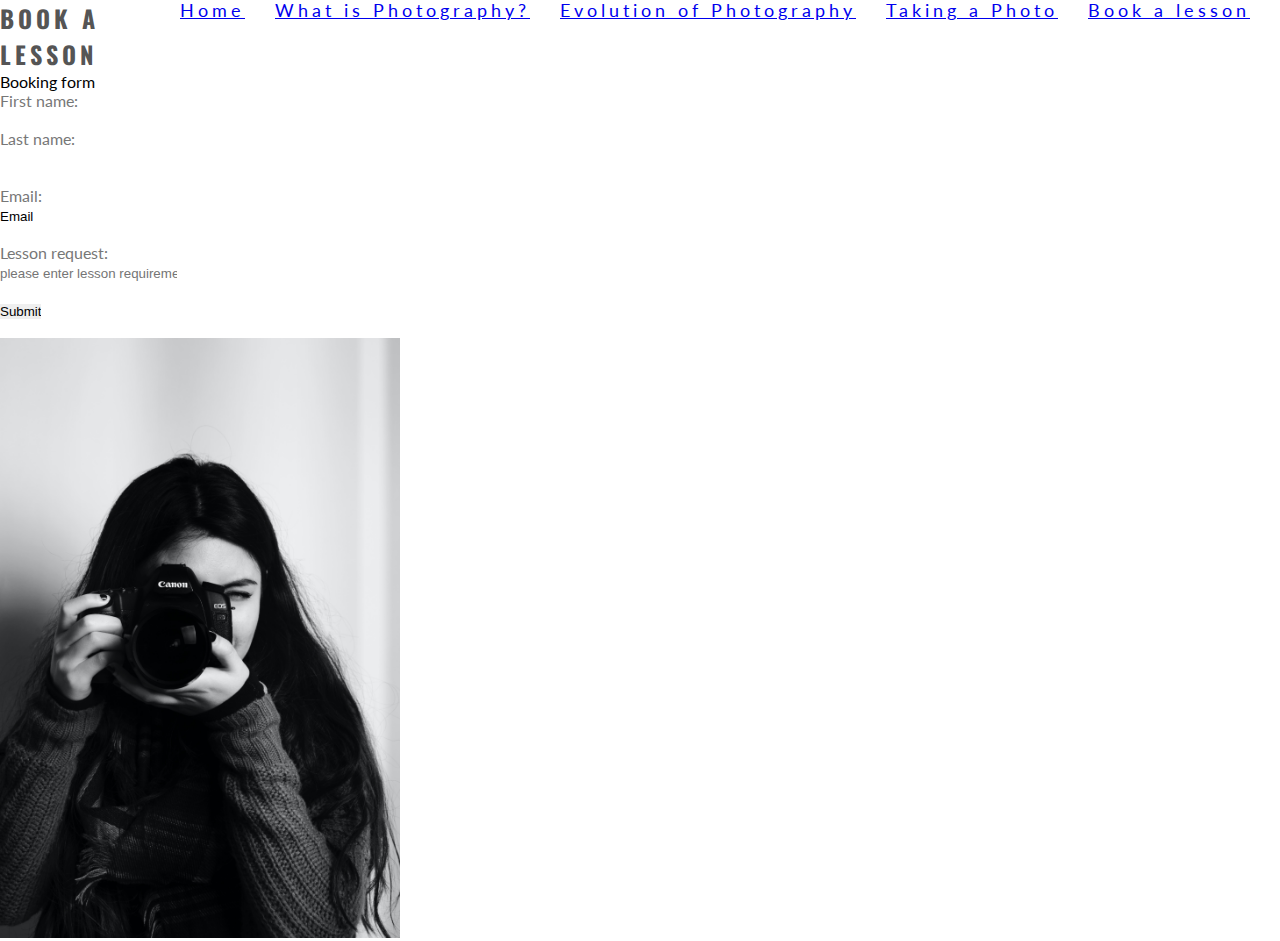
==== book-a-lesson.html @ 1f04003e "Updated more styling." ====
<!DOCTYPE html>
<html lang="en-US">

  <head>
     <link rel="stylesheet" href="assets/css/style.css">
    <title>Book a Lesson</title>
  </head>

  <body>
     <nav>
      <ul id="menu">
      <li><a href="index.html">Home</a></li>
      <li><a href="what-is-photography.html">What is Photography?</a></i>
      <li><a href="evolution-of-photography.html">Evolution of Photography</a></li>
      <li><a href="taking-a-photo.html">Taking a Photo</a></li>
      <li><a href="book-a-lesson.html">Book a lesson</a></li>
     </ul>
    </nav>

  <h2>Book a lesson</h2>
  <section>
    <p>Booking form </p>
  
   <form action="/">
      <label for="fname">First name:</label><br>
      <input type="text" id="fname" name="fname" required><br>
      <label for="lname">Last name:</label><br>
      <input type="text" id="lname" name="lname" required><br><br>
      <label for="email">Email:</label><br>
      <input type="text" id="email" name="email" value="Email" pattern="[^ @]*@[^ @]*" required><br><br>
      <label for="lessonrequest">Lesson request:</label><br>
      <input type="text" id="lessonrequest" name="lessonrequest" placeholder="please enter lesson requirements" required><br><br>
      <input type="submit" value="Submit">
    </form>
  </section>
    <hr>
    <br>

      <img title="Photography lesson" src="assets/images/photographylesson.jpg" width="400">
    
  </body>
</html>
---- assets/css/style.css ----
@import url('https://fonts.googleapis.com/css?family=Oswald|Lato:300');

*{
    margin:0;
    padding:0;
    border:0;
}

body{
    font-family: Lato;
    color: #777777;
}

h2{
    font-family: Oswald;
    text-transform: uppercase;
    letter-spacing: 4px;
    color: #555555;
}

#logo{
    float: left;
    font-size: 280%;
}

p {
  color: black;
}

header {
  background-color: white;      
  font-weight: bold;
  font-color: black
}

#menu{
  float:right;
  font-size: 110%;
  list-style-type: none;
  letter-spacing: 4px;
}

#menu li{
  float:left;
  margin-right: 30px;
}

#hero-image{
  height:600px;
  width: 100%;
  background: url/*NEED TO GET A URL IMAGE*/ no-repeat center center
}

footer{
  height: 150px;
}

.social-networks{
  text-align: center;
}

.social-networks li {
  display: inline;
}

.social-networks i{
    font-size: 160%;
    margin: 1%;
    padding: 5%;
    color: #777777;
}
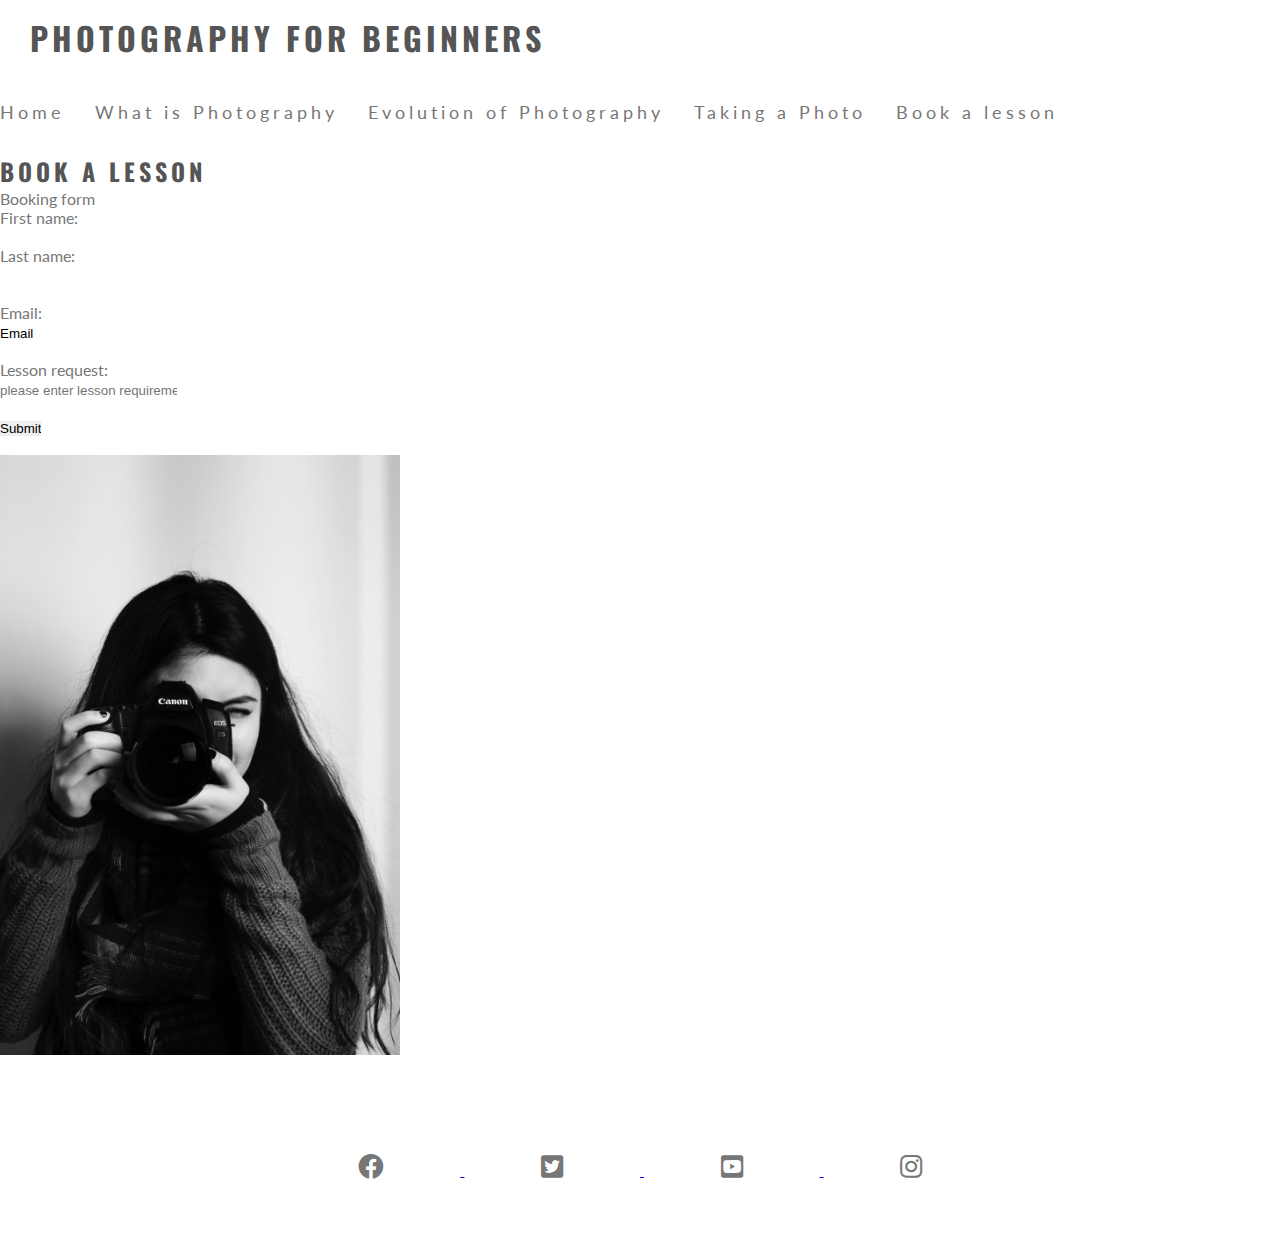
==== commit f4544762: "Added divs and named them, styled more pages. Happier now with logo, better margin around my logo, e" ====
--- a/book-a-lesson.html
+++ b/book-a-lesson.html
@@ -3,24 +3,32 @@
 
   <head>
      <link rel="stylesheet" href="assets/css/style.css">
+      <link rel="stylesheet" href="https://cdnjs.cloudflare.com/ajax/libs/font-awesome/5.15.4/css/all.min.css">
     <title>Book a Lesson</title>
   </head>
-
-  <body>
-     <nav>
+  
+<body>
+  <header>
+     <a href="index.html">
+        <h2 ID="logo">Photography for Beginners</h2>
+      </a>
+    </header>
+    <nav>
       <ul id="menu">
       <li><a href="index.html">Home</a></li>
-      <li><a href="what-is-photography.html">What is Photography?</a></i>
+      <li><a href="what-is-photography.html">What is Photography</a></i>
       <li><a href="evolution-of-photography.html">Evolution of Photography</a></li>
       <li><a href="taking-a-photo.html">Taking a Photo</a></li>
       <li><a href="book-a-lesson.html">Book a lesson</a></li>
      </ul>
     </nav>
 
+  <section id="booking-form">
+  <div id="book-form">
   <h2>Book a lesson</h2>
-  <section>
+  </div>
     <p>Booking form </p>
-  
+  <div id="form">
    <form action="/">
       <label for="fname">First name:</label><br>
       <input type="text" id="fname" name="fname" required><br>
@@ -32,11 +40,22 @@
       <input type="text" id="lessonrequest" name="lessonrequest" placeholder="please enter lesson requirements" required><br><br>
       <input type="submit" value="Submit">
     </form>
+  </div>
   </section>
-    <hr>
+  
     <br>
-
+      <div id="lesson-photo">
       <img title="Photography lesson" src="assets/images/photographylesson.jpg" width="400">
+      </div>
+      <br>
+        <footer>
+        <ul class="social-networks">
+            <li><a href="https://www.facebook.com" target="_blank"><i class="fab fa-facebook"> </i></li>
+            <li><a href="https://www.twitter.com" target="_blank"><i class="fab fa-twitter-square"> </i></li>
+            <li><a href="https://www.youtube.com" target="_blank"><i class="fab fa-youtube-square"> </i></li>
+            <li><a href="https://www.instagram.com" target="_blank"><i class="fab fa-instagram"> </i></li>
+        </ul>
+    </footer>
     
   </body>
 </html>
--- a/assets/css/style.css
+++ b/assets/css/style.css
@@ -11,8 +11,8 @@
     color: #777777;
 }
 
-h2{
-    font-family: Oswald;
+h1, h2{
+    font-family: Oswald, sans-serif;
     text-transform: uppercase;
     letter-spacing: 4px;
     color: #555555;
@@ -20,19 +20,12 @@
 
 #logo{
     float: left;
-    font-size: 280%;
-}
-
-p {
-  color: black;
-}
-
-header {
-  background-color: white;      
-  font-weight: bold;
-  font-color: black
-}
-
+    font-size: 200%;
+    margin-left: 30px;
+    margin-right: 30px;
+  
+}
+/*navigation menu*/
 #menu{
   float:right;
   font-size: 110%;
@@ -40,17 +33,160 @@
   letter-spacing: 4px;
 }
 
+#logo, #menu{
+    line-height: 75px;
+}
+
 #menu li{
   float:left;
+  list-style-type: none;
   margin-right: 30px;
 }
 
+#menu a {
+    text-decoration: none;
+    color: inherit;
+}
+
+#menu a:hover{
+    border-bottom: 1px solid #3a3a3a;
+}
+
+.active{
+    border-bottom: 1px solid #3a3a3a;
+}
+
+nav {
+    display: inline-block;
+}
+
+
+/*index page*/
+
+#welcome-photographers {
+    display: flex;
+}
+
+#image-camera {
+  order: 1;
+}
+
+#welcome-to {
+  order: 2;
+}
+
+/*hero image*/
 #hero-image{
   height:600px;
   width: 100%;
   background: url/*NEED TO GET A URL IMAGE*/ no-repeat center center
 }
 
+/*evolution page*/
+#evolution-photo {
+    float: left;
+  }
+/*photo div*/
+#antique {
+    padding-top: 30px;
+    width: 33%;
+    float: left;
+}
+#antique-camera {
+    padding-top: 30px;
+    width:33%;
+    float: center;
+}
+/*photo div*/
+#slr {
+    padding-top: 30px;
+    width:33%;
+    float: left;
+}
+
+#slr-camera {
+    padding-top: 30px;
+    width: 33%;
+    float: center;
+}
+
+/*photo div*/
+#dslr {
+    padding-top: 30px;
+    width:33%;
+    float: left;
+}
+
+#dslr-camera {
+    padding-top: 30px;
+    width: 33%;
+    float: center;
+}
+
+/*photo div*/
+#mirrorless-camera {
+    padding-top: 30px;
+    width:33%;
+    float: left;
+}
+
+#mirrorless {
+    padding-top: 30px;
+    width: 33%;
+    float: center;
+}
+
+/*taking a photo page*/
+#taking-photo {
+    padding-top: 30px;
+    width: 33%;
+    float: center;
+}
+
+#step {
+    padding-top: 30px;
+    width: 33%;
+    float: center;
+}
+/*photo*/
+#woman-photo {
+    padding-top: 30px;
+    width: 33%;
+    float: center;
+}
+
+#exposure-triangle {
+    padding-top: 30px;
+    width: 33%;
+    float: center;
+}
+
+#e-triangle {
+    padding-top: 30px;
+    width: 33%;
+    float: center;
+}
+
+#practice {
+    padding-top: 30px;
+    width: 33%;
+    float: center;
+}
+
+
+/*book a lesson page*/
+#book-form {
+  
+}
+#form {
+  
+}
+
+#lesson-photo {
+  
+}
+
+/*footer section*/
 footer{
   height: 150px;
 }
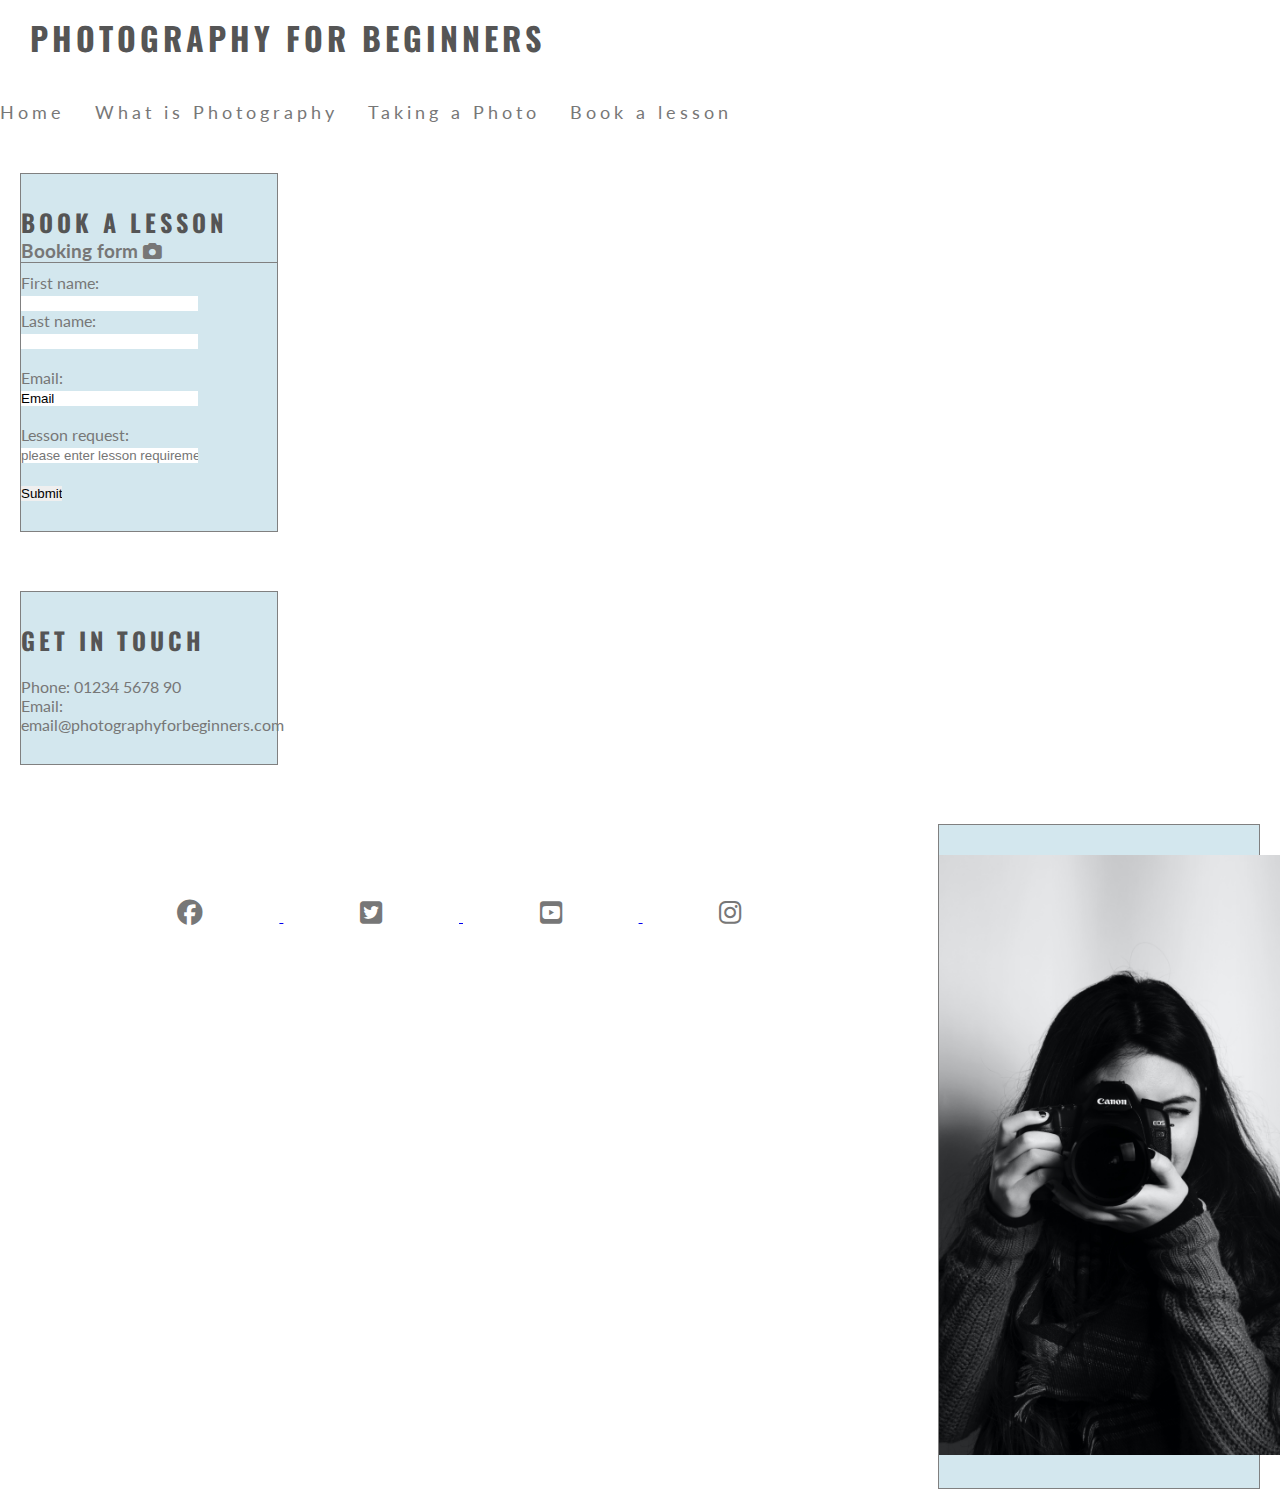
==== commit ffd5d465: "Merged two pages that were overcomplicating the website aim, into one page that is in keeping with t" ====
--- a/book-a-lesson.html
+++ b/book-a-lesson.html
@@ -3,7 +3,7 @@
 
   <head>
      <link rel="stylesheet" href="assets/css/style.css">
-      <link rel="stylesheet" href="https://cdnjs.cloudflare.com/ajax/libs/font-awesome/5.15.4/css/all.min.css">
+    <link rel="stylesheet" href="https://cdnjs.cloudflare.com/ajax/libs/font-awesome/6.2.1/css/all.min.css" />
     <title>Book a Lesson</title>
   </head>
   
@@ -17,7 +17,6 @@
       <ul id="menu">
       <li><a href="index.html">Home</a></li>
       <li><a href="what-is-photography.html">What is Photography</a></i>
-      <li><a href="evolution-of-photography.html">Evolution of Photography</a></li>
       <li><a href="taking-a-photo.html">Taking a Photo</a></li>
       <li><a href="book-a-lesson.html">Book a lesson</a></li>
      </ul>
@@ -26,10 +25,10 @@
   <section id="booking-form">
   <div id="book-form">
   <h2>Book a lesson</h2>
+    <h3>Booking form <i class="fa-solid fa-camera"></i></h3>
   </div>
-    <p>Booking form </p>
   <div id="form">
-   <form action="/">
+    <form method="POST" action="https://formdump.codeinstitute.net/">
       <label for="fname">First name:</label><br>
       <input type="text" id="fname" name="fname" required><br>
       <label for="lname">Last name:</label><br>
@@ -44,6 +43,22 @@
   </section>
   
     <br>
+
+    <section id="contact">
+  <h2>Get in touch</h2>
+      <br>
+ <div>
+    <span>Phone: </span>
+    <span>01234 5678 90</span>
+  </div>
+  <div>
+    <span>Email: </span>
+    <span>email@photographyforbeginners.com</span>
+    <br>
+  </div>
+  </section>
+  <br>
+  
       <div id="lesson-photo">
       <img title="Photography lesson" src="assets/images/photographylesson.jpg" width="400">
       </div>
--- a/assets/css/style.css
+++ b/assets/css/style.css
@@ -69,21 +69,58 @@
 
 #image-camera {
   order: 1;
+  padding-top: 20px;
+  width:33%;
+  margin-top: 20px;
+  margin-bottom: 100px;
+  margin-right: 150px;
+  margin-left: 80px;
+  
 }
 
 #welcome-to {
   order: 2;
-}
-
-/*hero image*/
-#hero-image{
-  height:600px;
-  width: 100%;
-  background: url/*NEED TO GET A URL IMAGE*/ no-repeat center center
-}
-
-/*evolution page*/
+  padding-top: 30px;
+  width:33%;
+  border: 1px solid gray;
+  margin-top: 80px;
+  margin-bottom: 140px;
+  margin-right: 150px;
+  margin-left: 80px;
+  background-color: #d3e7ee;
+}
+
+/* Photography lesson times */
+
+#photography-lessons{
+    background-image: url(/assets/images/lesson-times.jpg);
+    background-repeat: no-repeat;
+    background-size: cover;
+    background-position: center;
+    width: 100%;
+    overflow: hidden;
+}
+
+#photography-lessons div {
+    color: #fafafa;
+    background-color: rgba(0,0,0, .6);
+    width: 20%;
+    height: 300px;
+    float: left;
+    padding: 30px 0 0 10px;
+    text-align: center;
+    border: 2px solid white;
+    box-sizing: border-box;
+}
+
+#photography-lessons h2 {
+    color: #fafafa;
+}
+
+/*what is photography page*/
 #evolution-photo {
+    padding-top: 30px;
+    width: 33%;
     float: left;
   }
 /*photo div*/
@@ -176,14 +213,60 @@
 
 /*book a lesson page*/
 #book-form {
+  order: 1;
+  float: left;
+  padding-top: 30px;
+  content: 30px;
+  width:20%;
+  border: 1px solid gray;
+  margin-top: 0px;
+  margin-bottom: 10px;
+  margin-right: 10px;
+  margin-left: 20px;
+  background-color: #d3e7ee;
   
 }
+
 #form {
-  
+  order: 1;
+  padding-top: 30px;
+  padding-bottom: 30px;
+  content: 30px;
+  width:20%;
+  border: 1px solid gray;
+  margin-top: 20px;
+  margin-bottom: 20px;
+  margin-right: 20px;
+  margin-left: 20px;
+  background-color: #d3e7ee;
+}
+
+#contact {
+  order: 2;
+  padding-top: 30px;
+  padding-bottom: 30px;
+  content: 20px;
+  width:20%;
+  border: 1px solid gray;
+  margin-top: 20px;
+  margin-bottom: 20px;
+  margin-right: 20px;
+  margin-left: 20px;
+  background-color: #d3e7ee;
 }
 
 #lesson-photo {
-  
+  order: 3;
+  float: right;
+  padding-top: 30px;
+  padding-bottom: 30px;
+  width:25%;
+  border: 1px solid gray;
+  margin-top: 20px;
+  margin-bottom: 20px;
+  margin-right: 20px;
+  margin-left: 20px;
+  background-color: #d3e7ee;
 }
 
 /*footer section*/
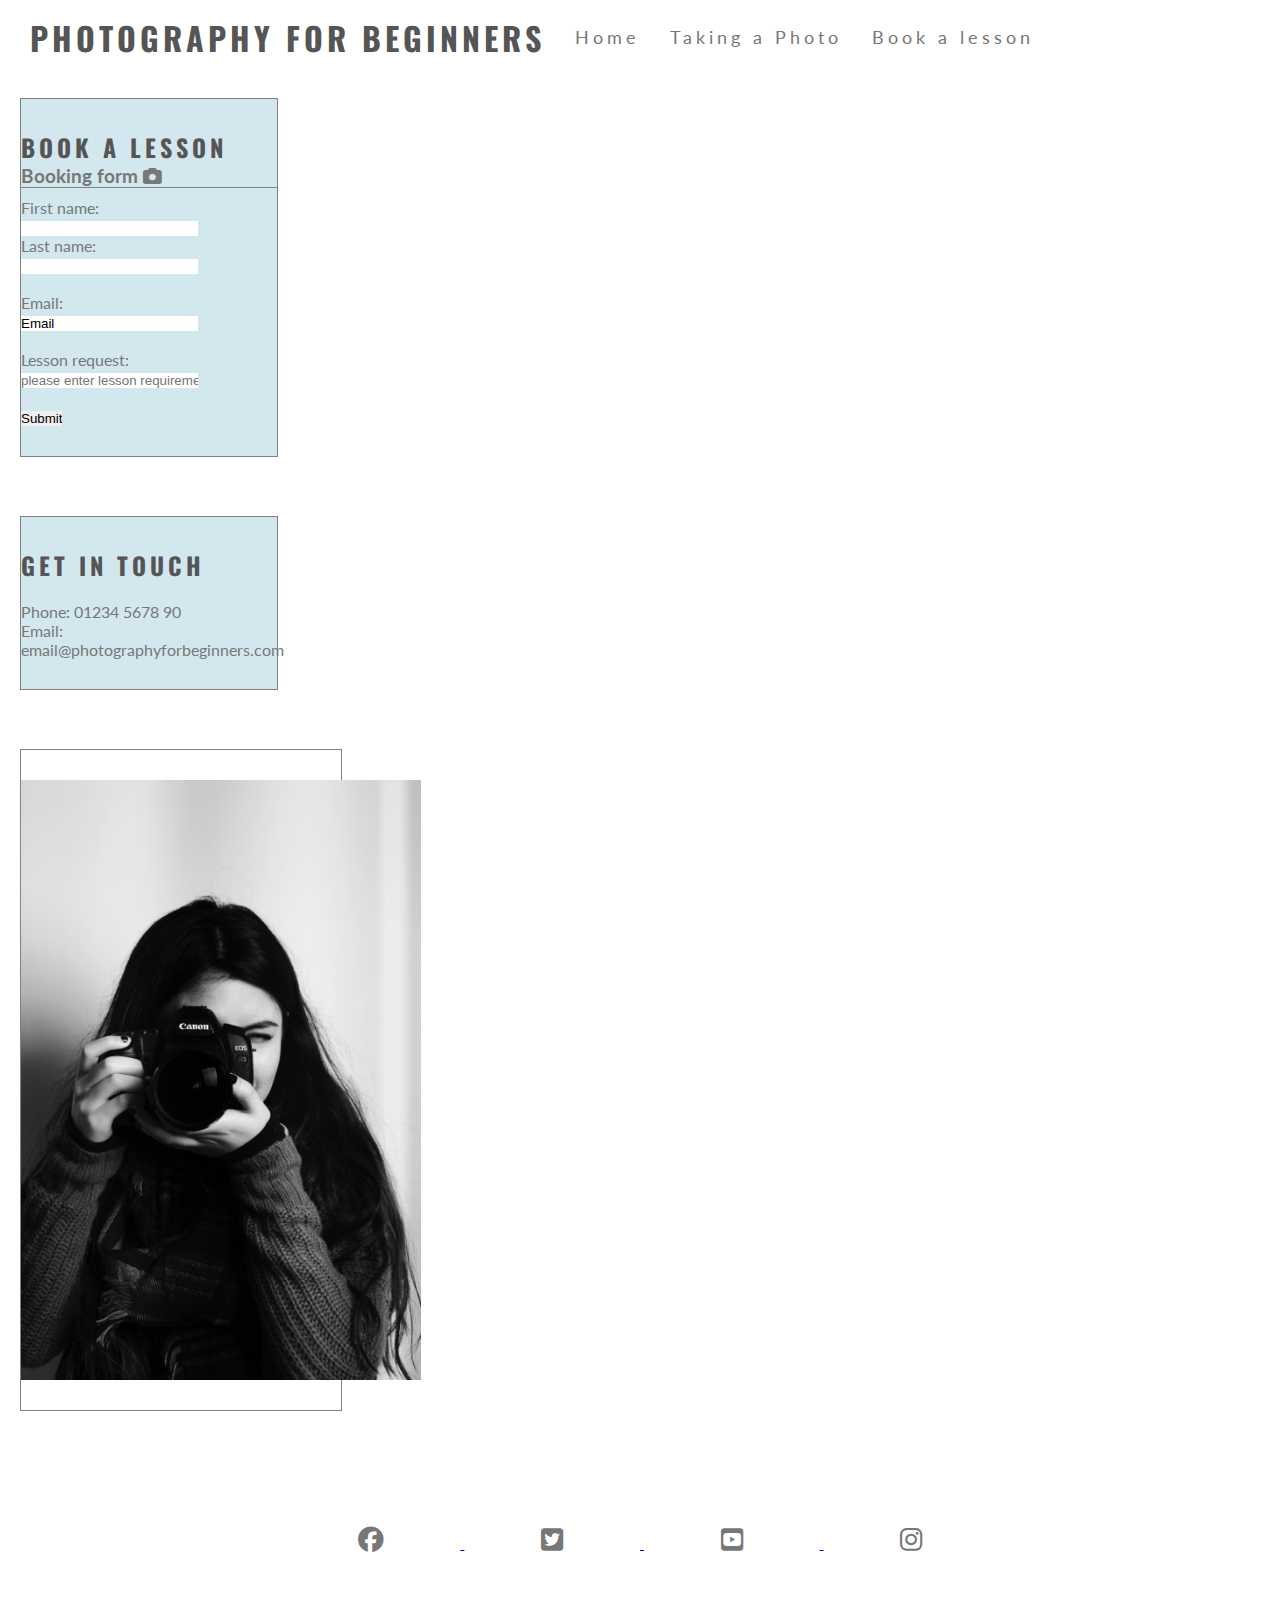
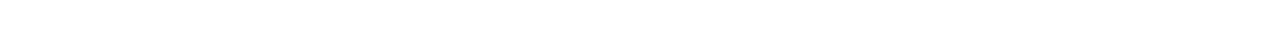
==== commit d488b69f: "Modified further after my photographer experience reminded me it was too much information overwhelm " ====
--- a/book-a-lesson.html
+++ b/book-a-lesson.html
@@ -8,7 +8,7 @@
   </head>
   
 <body>
-  <header>
+   <header>
      <a href="index.html">
         <h2 ID="logo">Photography for Beginners</h2>
       </a>
@@ -16,7 +16,6 @@
     <nav>
       <ul id="menu">
       <li><a href="index.html">Home</a></li>
-      <li><a href="what-is-photography.html">What is Photography</a></i>
       <li><a href="taking-a-photo.html">Taking a Photo</a></li>
       <li><a href="book-a-lesson.html">Book a lesson</a></li>
      </ul>
--- a/assets/css/style.css
+++ b/assets/css/style.css
@@ -117,74 +117,37 @@
     color: #fafafa;
 }
 
-/*what is photography page*/
-#evolution-photo {
-    padding-top: 30px;
-    width: 33%;
-    float: left;
-  }
-/*photo div*/
-#antique {
-    padding-top: 30px;
-    width: 33%;
-    float: left;
-}
-#antique-camera {
-    padding-top: 30px;
-    width:33%;
-    float: center;
-}
-/*photo div*/
-#slr {
-    padding-top: 30px;
-    width:33%;
-    float: left;
-}
-
-#slr-camera {
-    padding-top: 30px;
-    width: 33%;
-    float: center;
-}
-
-/*photo div*/
-#dslr {
-    padding-top: 30px;
-    width:33%;
-    float: left;
-}
-
-#dslr-camera {
-    padding-top: 30px;
-    width: 33%;
-    float: center;
-}
-
-/*photo div*/
-#mirrorless-camera {
-    padding-top: 30px;
-    width:33%;
-    float: left;
-}
-
-#mirrorless {
-    padding-top: 30px;
-    width: 33%;
-    float: center;
-}
-
 /*taking a photo page*/
+.content-container-taking {
+    display: flex;
+  }
+
 #taking-photo {
     padding-top: 30px;
     width: 33%;
-    float: center;
-}
+    content: 30px;
+    width:20%;
+    border: 1px solid gray;
+    margin-top: 0px;
+    margin-bottom: 10px;
+    margin-right: 10px;
+    margin-left: 20px;
+    background-color: #d3e7ee;
+  }
 
 #step {
     padding-top: 30px;
     width: 33%;
-    float: center;
-}
+    content: 30px;
+    width:20%;
+    border: 1px solid gray;
+    margin-top: 0px;
+    margin-bottom: 10px;
+    margin-right: 10px;
+    margin-left: 30px;
+    background-color: #d3e7ee;
+  }
+
 /*photo*/
 #woman-photo {
     padding-top: 30px;
@@ -192,23 +155,47 @@
     float: center;
 }
 
+.content-container-tri {
+    display: flex;
+}
+
 #exposure-triangle {
     padding-top: 30px;
     width: 33%;
-    float: center;
-}
+    content: 30px;
+    width:20%;
+    border: 1px solid gray;
+    margin-top: 0px;
+    margin-bottom: 10px;
+    margin-right: 10px;
+    margin-left: 30px;
+    background-color: #d3e7ee;
+  }
 
 #e-triangle {
     padding-top: 30px;
     width: 33%;
-    float: center;
-}
+    content: 20px;
+    width: 30%;
+    border: 1px solid gray;
+    margin-top: 0px;
+    margin-bottom: 10px;
+    margin-right: 10px;
+    margin-left: 10px;
+  }
 
 #practice {
     padding-top: 30px;
     width: 33%;
-    float: center;
-}
+    content: 30px;
+    width:20%;
+    border: 1px solid gray;
+    margin-top: 0px;
+    margin-bottom: 10px;
+    margin-right: 10px;
+    margin-left: 30px;
+    background-color: #d3e7ee;
+  }
 
 
 /*book a lesson page*/
@@ -224,8 +211,7 @@
   margin-right: 10px;
   margin-left: 20px;
   background-color: #d3e7ee;
-  
-}
+  }
 
 #form {
   order: 1;
@@ -256,8 +242,7 @@
 }
 
 #lesson-photo {
-  order: 3;
-  float: right;
+  display: flex;
   padding-top: 30px;
   padding-bottom: 30px;
   width:25%;
@@ -266,7 +251,6 @@
   margin-bottom: 20px;
   margin-right: 20px;
   margin-left: 20px;
-  background-color: #d3e7ee;
 }
 
 /*footer section*/
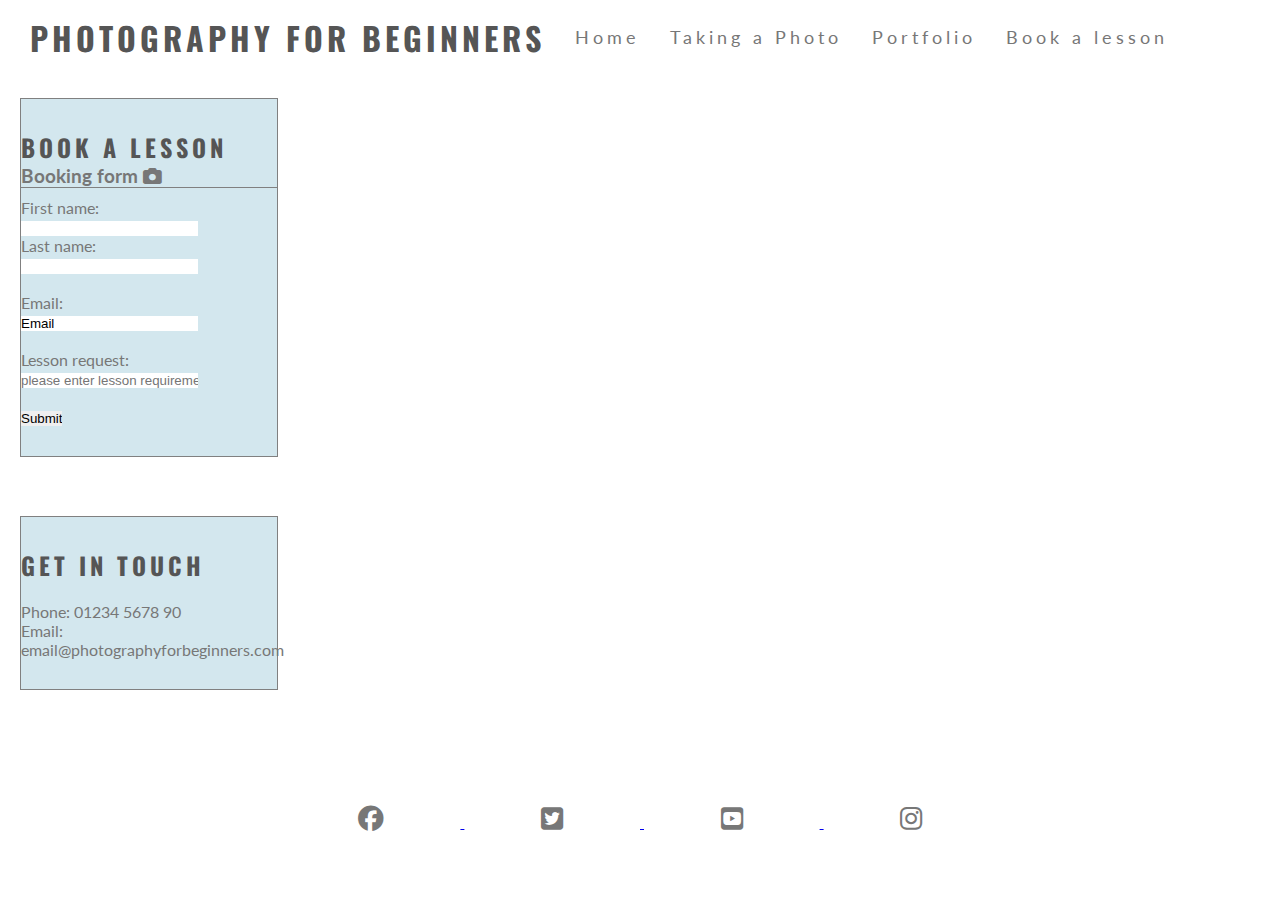
==== commit eef4833d: "Added a Portfolio page for images." ====
--- a/book-a-lesson.html
+++ b/book-a-lesson.html
@@ -8,7 +8,7 @@
   </head>
   
 <body>
-   <header>
+  <header>
      <a href="index.html">
         <h2 ID="logo">Photography for Beginners</h2>
       </a>
@@ -17,6 +17,7 @@
       <ul id="menu">
       <li><a href="index.html">Home</a></li>
       <li><a href="taking-a-photo.html">Taking a Photo</a></li>
+      <li><a href="portfolio.html">Portfolio</a></li>
       <li><a href="book-a-lesson.html">Book a lesson</a></li>
      </ul>
     </nav>
@@ -58,10 +59,6 @@
   </section>
   <br>
   
-      <div id="lesson-photo">
-      <img title="Photography lesson" src="assets/images/photographylesson.jpg" width="400">
-      </div>
-      <br>
         <footer>
         <ul class="social-networks">
             <li><a href="https://www.facebook.com" target="_blank"><i class="fab fa-facebook"> </i></li>
--- a/assets/css/style.css
+++ b/assets/css/style.css
@@ -145,14 +145,14 @@
     margin-bottom: 10px;
     margin-right: 10px;
     margin-left: 30px;
-    background-color: #d3e7ee;
+    background-color: #d3e7ee; 
   }
 
 /*photo*/
 #woman-photo {
     padding-top: 30px;
     width: 33%;
-    float: center;
+    float: center;   
 }
 
 .content-container-tri {
@@ -177,7 +177,6 @@
     width: 33%;
     content: 20px;
     width: 30%;
-    border: 1px solid gray;
     margin-top: 0px;
     margin-bottom: 10px;
     margin-right: 10px;
@@ -197,6 +196,17 @@
     background-color: #d3e7ee;
   }
 
+/*Portfolio page*/
+#photo {
+    clear: both;
+    line-height: 0;
+    column-count: 4;
+    column-gap: 0px;
+}
+
+#photo img{
+    width: 100%;
+}
 
 /*book a lesson page*/
 #book-form {
@@ -241,18 +251,6 @@
   background-color: #d3e7ee;
 }
 
-#lesson-photo {
-  display: flex;
-  padding-top: 30px;
-  padding-bottom: 30px;
-  width:25%;
-  border: 1px solid gray;
-  margin-top: 20px;
-  margin-bottom: 20px;
-  margin-right: 20px;
-  margin-left: 20px;
-}
-
 /*footer section*/
 footer{
   height: 150px;
@@ -271,4 +269,71 @@
     margin: 1%;
     padding: 5%;
     color: #777777;
-}+}
+
+/* Media queries */
+
+/* For large to medium screens sizes from 1200px wide and down */
+@media screen and (max-width: 1200px){
+    #welcome-to{
+        width: 65%;
+        height: 1200px;
+        margin: 0 auto;
+    }
+
+    #image-camera {
+        padding: 30px 0;
+        margin-top: 0;
+    }
+
+    #times div {
+        width: 100%;
+        clear: both;
+        height: 150px;
+        padding: 0;
+    }
+
+   #photo{
+        column-count: 3;
+    }
+
+}
+
+/* For medium screens sizes from 950px wide and down */
+@media screen and (max-width: 950px){
+
+    #menu{
+        clear: left;
+        float: left;
+        margin-left: 30px; 
+        margin-bottom: 20px;
+        line-height: 25px;
+    }
+
+
+    #welcome-to{
+        column-count: 3;
+    }
+
+   #photo{
+        column-count: 3;
+    }
+}
+
+/* For small screens sizes from 800px wide and down */
+@media screen and (max-width: 800px){
+    #welcome-to{
+        column-count: 2;
+    }
+
+   #photo{
+        column-count: 2;
+    }
+}
+
+
+
+
+
+
+
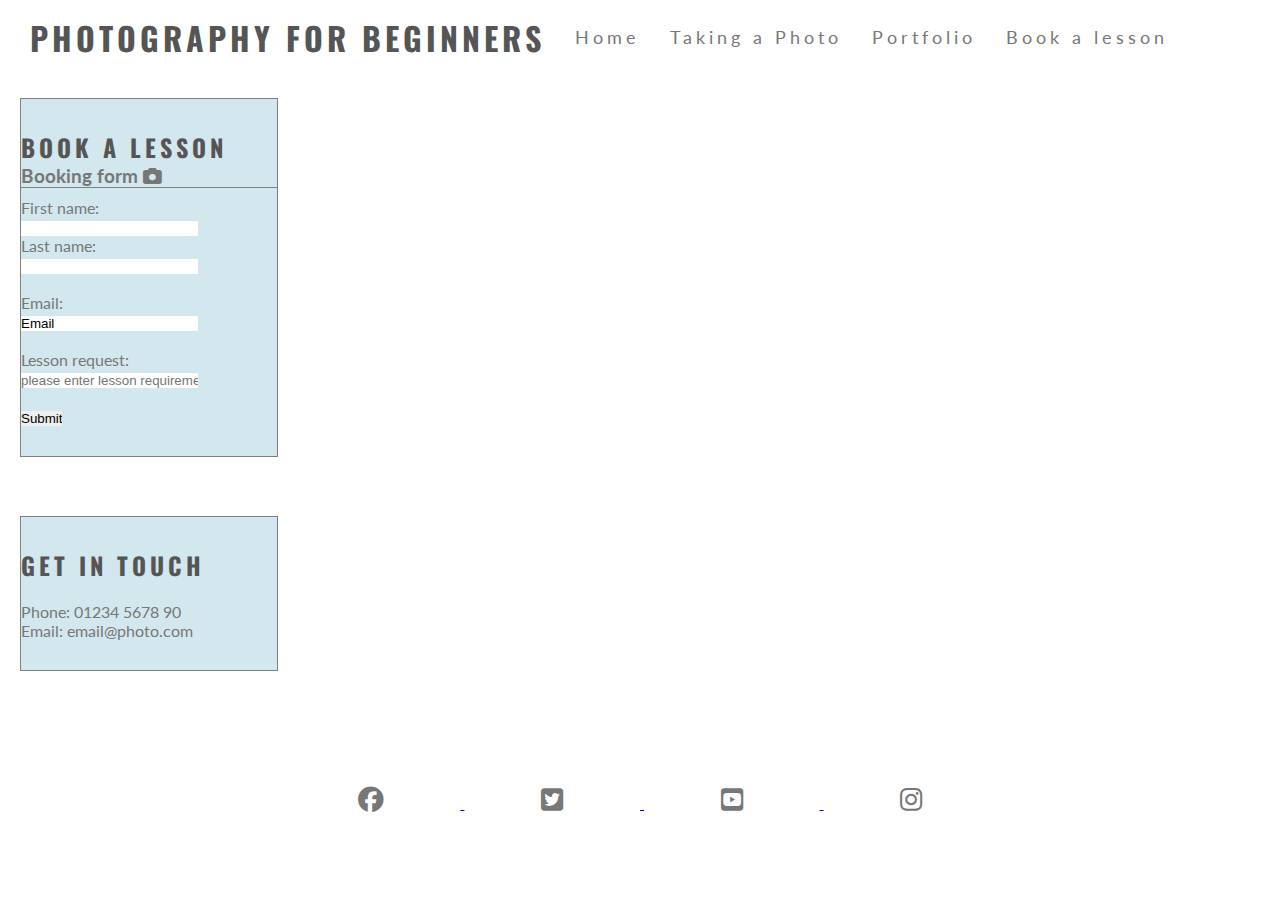
==== commit c805c8f8: "More media queries. Some have improved and others are struggling!!" ====
--- a/book-a-lesson.html
+++ b/book-a-lesson.html
@@ -53,7 +53,7 @@
   </div>
   <div>
     <span>Email: </span>
-    <span>email@photographyforbeginners.com</span>
+    <span>email@photo.com</span>
     <br>
   </div>
   </section>
--- a/assets/css/style.css
+++ b/assets/css/style.css
@@ -84,7 +84,7 @@
   width:33%;
   border: 1px solid gray;
   margin-top: 80px;
-  margin-bottom: 140px;
+  margin-bottom: 80px;
   margin-right: 150px;
   margin-left: 80px;
   background-color: #d3e7ee;
@@ -200,7 +200,7 @@
 #photo {
     clear: both;
     line-height: 0;
-    column-count: 4;
+    column-count: 3;
     column-gap: 0px;
 }
 
@@ -275,18 +275,27 @@
 
 /* For large to medium screens sizes from 1200px wide and down */
 @media screen and (max-width: 1200px){
+
+    #welcome-photographers{
+      justify-content: space-around;
+    }
+  
     #welcome-to{
         width: 65%;
-        height: 1200px;
         margin: 0 auto;
+        text-align: center;
+        center center no repeat
     }
 
     #image-camera {
         padding: 30px 0;
         margin-top: 0;
-    }
-
-    #times div {
+        text-align: center;
+        max-width: 90vw;
+        center center no repeat       
+    }
+
+    #photography-lessons div {
         width: 100%;
         clear: both;
         height: 150px;
@@ -302,22 +311,47 @@
 /* For medium screens sizes from 950px wide and down */
 @media screen and (max-width: 950px){
 
-    #menu{
+    #welcome-photographers{
+      justify-content: space-around;
+    }
+  
+    #welcome-to{
+        width: 65%;
+        margin: 0 auto;
+        text-align: center;
+        column-count: 3;
+        center center no repeat
+        display: flex-wrap; 
+      
+    }
+
+    #image-camera {
+        padding: 30px 0;
+        margin-top: 0;
+        text-align: center;
+        max-width: 90vw;
+        center center no repeat
+        
+    }
+
+    #photography-lessons div {
+        width: 100%;
+        clear: both;
+        height: 150px;
+        padding: 0;
+    }
+
+   #photo{
+        column-count: 3;
+   }
+  
+  #menu{
         clear: left;
         float: left;
         margin-left: 30px; 
         margin-bottom: 20px;
         line-height: 25px;
     }
-
-
-    #welcome-to{
-        column-count: 3;
-    }
-
-   #photo{
-        column-count: 3;
-    }
 }
 
 /* For small screens sizes from 800px wide and down */
@@ -331,9 +365,32 @@
     }
 }
 
-
-
-
-
-
-
+/* Create four equal columns that floats next to each other */
+.column {
+float: center;
+width: 25%;
+padding: 20px;
+}
+/* Clear floats after the columns */
+.row:after {
+content: "";
+display: table;
+clear: both;
+}
+/* On screens that are 992px wide or less, go from four columns to two columns */
+@media screen and (max-width: 992px) {
+.column {
+width: 50%;
+}
+}
+/* On screens that are 600px wide or less, make the columns stack on top of each other instead of next to each other */
+@media screen and (max-width: 600px) {
+.column {
+width: 100%;
+}
+}
+
+
+
+
+
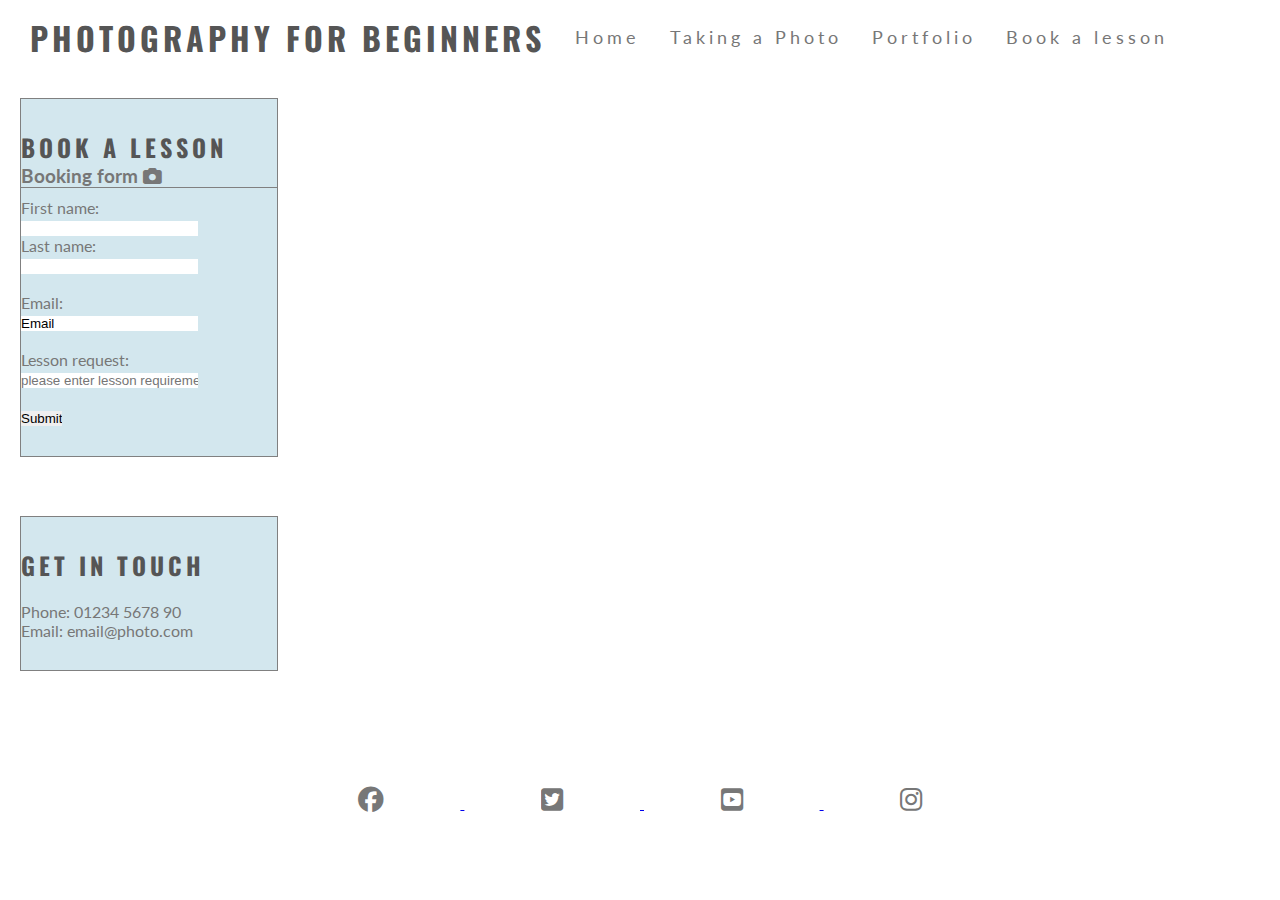
==== commit bfd11234: "More styling, more media queries, more photos, added a lot more to my README.md. Had a good time tid" ====
--- a/book-a-lesson.html
+++ b/book-a-lesson.html
@@ -2,6 +2,11 @@
 <html lang="en-US">
 
   <head>
+    <meta charset="UTF-8">
+  <meta name="viewport" content="width=device-width, initial-scale=1.0">
+  <meta name="description" content="Photography for Beginners">
+  <meta name="keywords" content="photography, beginners photography, exposure triangle, f stop, light picture">
+  <meta name="author" content="Photography for Beginners">
      <link rel="stylesheet" href="assets/css/style.css">
     <link rel="stylesheet" href="https://cdnjs.cloudflare.com/ajax/libs/font-awesome/6.2.1/css/all.min.css" />
     <title>Book a Lesson</title>
--- a/assets/css/style.css
+++ b/assets/css/style.css
@@ -195,6 +195,32 @@
     margin-left: 30px;
     background-color: #d3e7ee;
   }
+
+#step-by-step{
+    background-image: url(/assets/images/lesson-times.jpg);
+    background-repeat: no-repeat;
+    background-size: cover;
+    background-position: center;
+    width: 100%;
+    overflow: hidden;
+}
+
+#step-by-step div {
+    color: #fafafa;
+    background-color: rgba(0,0,0, .6);
+    width: 20%;
+    height: 300px;
+    float: left;
+    padding: 30px 0 0 10px;
+    text-align: center;
+    border: 2px solid white;
+    box-sizing: border-box;
+}
+
+#step-by-step h2 {
+    color: #fafafa;
+}
+
 
 /*Portfolio page*/
 #photo {
@@ -276,6 +302,10 @@
 /* For large to medium screens sizes from 1200px wide and down */
 @media screen and (max-width: 1200px){
 
+  .row {
+    display: block !important;
+  }
+
     #welcome-photographers{
       justify-content: space-around;
     }
@@ -291,6 +321,8 @@
         padding: 30px 0;
         margin-top: 0;
         text-align: center;
+        width: 100%;
+        height: auto;
         max-width: 90vw;
         center center no repeat       
     }
@@ -302,10 +334,16 @@
         padding: 0;
     }
 
+    #step-by-step div {
+        width: 100%;
+        clear: both;
+        height: 150px;
+        padding: 0;
+    }
+
    #photo{
         column-count: 3;
     }
-
 }
 
 /* For medium screens sizes from 950px wide and down */
@@ -330,11 +368,19 @@
         margin-top: 0;
         text-align: center;
         max-width: 90vw;
+        width: 100%;
+        height: auto;
         center center no repeat
-        
-    }
+     }
 
     #photography-lessons div {
+        width: 100%;
+        clear: both;
+        height: 150px;
+        padding: 0;
+    }
+
+    #step-by-step div {
         width: 100%;
         clear: both;
         height: 150px;
@@ -361,15 +407,18 @@
     }
 
    #photo{
-        column-count: 2;
+        column-count: 1;
     }
 }
 
 /* Create four equal columns that floats next to each other */
 .column {
-float: center;
 width: 25%;
 padding: 20px;
+}
+
+.row {
+  display: -webkit-box;
 }
 /* Clear floats after the columns */
 .row:after {
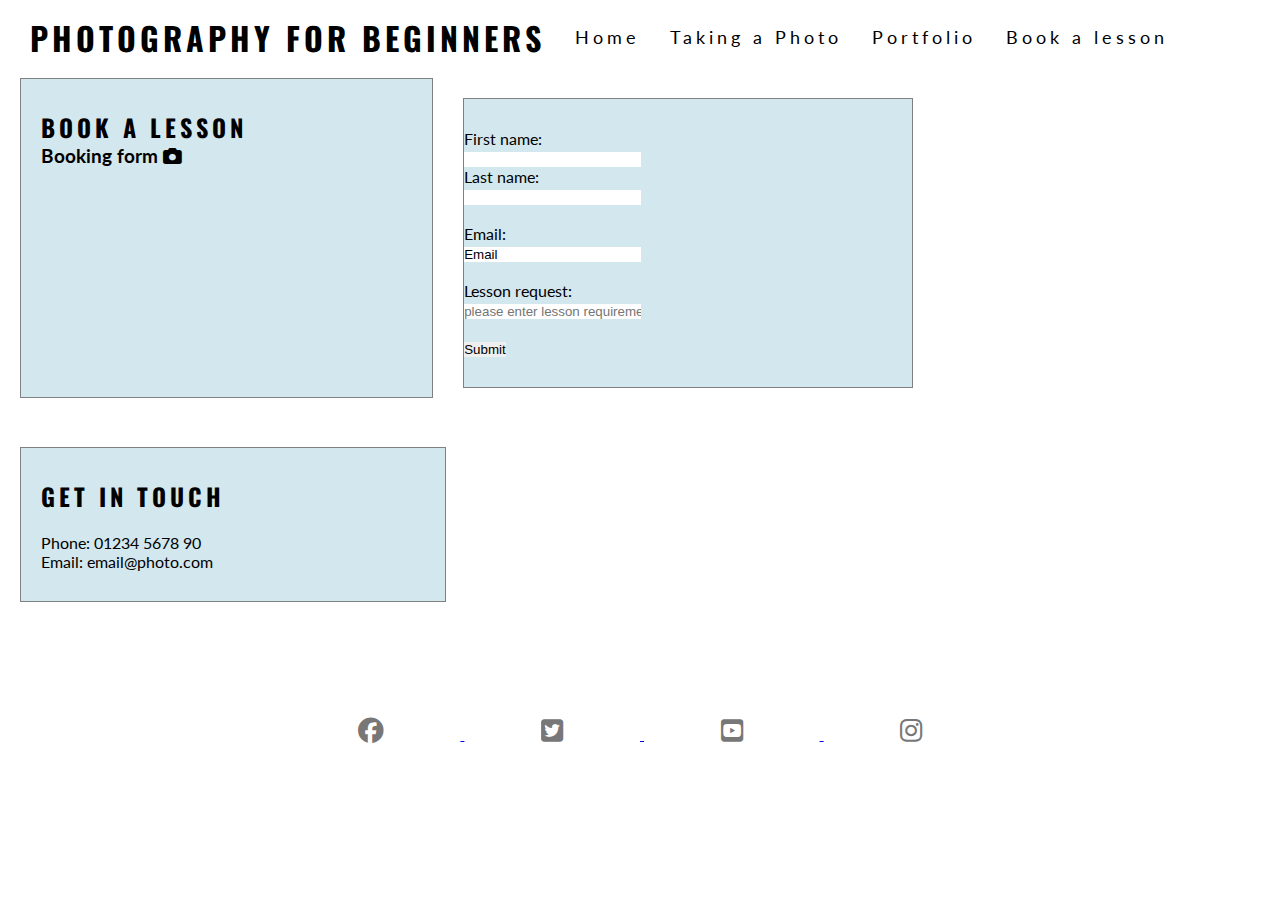
==== commit 654f4297: "Added a lot more information to my README.md included testing, lighthouse scores and improvements ma" ====
--- a/book-a-lesson.html
+++ b/book-a-lesson.html
@@ -5,7 +5,7 @@
     <meta charset="UTF-8">
   <meta name="viewport" content="width=device-width, initial-scale=1.0">
   <meta name="description" content="Photography for Beginners">
-  <meta name="keywords" content="photography, beginners photography, exposure triangle, f stop, light picture">
+  <meta name="keywords" content="photography, beginners photography, exposure triangle, f stop, light picture, lesson">
   <meta name="author" content="Photography for Beginners">
      <link rel="stylesheet" href="assets/css/style.css">
     <link rel="stylesheet" href="https://cdnjs.cloudflare.com/ajax/libs/font-awesome/6.2.1/css/all.min.css" />
@@ -28,7 +28,8 @@
     </nav>
 
   <section id="booking-form">
-  <div id="book-form">
+  <div class="row">
+  <div id="book-form" class="column">
   <h2>Book a lesson</h2>
     <h3>Booking form <i class="fa-solid fa-camera"></i></h3>
   </div>
@@ -46,10 +47,9 @@
     </form>
   </div>
   </section>
-  
-    <br>
-
-    <section id="contact">
+  <br>
+    
+  <section id="contact" class="column">
   <h2>Get in touch</h2>
       <br>
  <div>
@@ -61,15 +61,16 @@
     <span>email@photo.com</span>
     <br>
   </div>
+    </div>
   </section>
   <br>
   
-        <footer>
+  <footer>
         <ul class="social-networks">
-            <li><a href="https://www.facebook.com" target="_blank"><i class="fab fa-facebook"> </i></li>
-            <li><a href="https://www.twitter.com" target="_blank"><i class="fab fa-twitter-square"> </i></li>
-            <li><a href="https://www.youtube.com" target="_blank"><i class="fab fa-youtube-square"> </i></li>
-            <li><a href="https://www.instagram.com" target="_blank"><i class="fab fa-instagram"> </i></li>
+            <li><a href="https://www.facebook.com" aria-label="facebook" target="_blank"><i class="fab fa-facebook"> </i></li>
+            <li><a href="https://www.twitter.com" aria-label="twitter" target="_blank"><i class="fab fa-twitter-square"> </i></li>
+            <li><a href="https://www.youtube.com" aria-label="youtube" target="_blank"><i class="fab fa-youtube-square"> </i></li>
+            <li><a href="https://www.instagram.com" aria-label="instagram" target="_blank"><i class="fab fa-instagram"> </i></li>
         </ul>
     </footer>
     
--- a/assets/css/style.css
+++ b/assets/css/style.css
@@ -8,14 +8,14 @@
 
 body{
     font-family: Lato;
-    color: #777777;
+    color: black;
 }
 
 h1, h2{
     font-family: Oswald, sans-serif;
     text-transform: uppercase;
     letter-spacing: 4px;
-    color: #555555;
+    color: black;
 }
 
 #logo{
@@ -70,7 +70,8 @@
 #image-camera {
   order: 1;
   padding-top: 20px;
-  width:33%;
+  width:40%;
+  height: auto;
   margin-top: 20px;
   margin-bottom: 100px;
   margin-right: 150px;
@@ -93,7 +94,7 @@
 /* Photography lesson times */
 
 #photography-lessons{
-    background-image: url(/assets/images/lesson-times.jpg);
+    background-image: url(/assets/images/lesson-times.webp);
     background-repeat: no-repeat;
     background-size: cover;
     background-position: center;
@@ -118,10 +119,6 @@
 }
 
 /*taking a photo page*/
-.content-container-taking {
-    display: flex;
-  }
-
 #taking-photo {
     padding-top: 30px;
     width: 33%;
@@ -135,28 +132,11 @@
     background-color: #d3e7ee;
   }
 
-#step {
-    padding-top: 30px;
-    width: 33%;
-    content: 30px;
-    width:20%;
-    border: 1px solid gray;
-    margin-top: 0px;
-    margin-bottom: 10px;
-    margin-right: 10px;
-    margin-left: 30px;
-    background-color: #d3e7ee; 
-  }
-
 /*photo*/
 #woman-photo {
     padding-top: 30px;
     width: 33%;
-    float: center;   
-}
-
-.content-container-tri {
-    display: flex;
+    height: auto;
 }
 
 #exposure-triangle {
@@ -175,29 +155,17 @@
 #e-triangle {
     padding-top: 30px;
     width: 33%;
+    height: auto;
     content: 20px;
-    width: 30%;
     margin-top: 0px;
     margin-bottom: 10px;
     margin-right: 10px;
     margin-left: 10px;
+  
   }
 
-#practice {
-    padding-top: 30px;
-    width: 33%;
-    content: 30px;
-    width:20%;
-    border: 1px solid gray;
-    margin-top: 0px;
-    margin-bottom: 10px;
-    margin-right: 10px;
-    margin-left: 30px;
-    background-color: #d3e7ee;
-  }
-
 #step-by-step{
-    background-image: url(/assets/images/lesson-times.jpg);
+    background-image: url(/assets/images/lesson-times.webp);
     background-repeat: no-repeat;
     background-size: cover;
     background-position: center;
@@ -240,7 +208,7 @@
   float: left;
   padding-top: 30px;
   content: 30px;
-  width:20%;
+  width:29%;
   border: 1px solid gray;
   margin-top: 0px;
   margin-bottom: 10px;
@@ -250,15 +218,15 @@
   }
 
 #form {
-  order: 1;
+  order: 2;
   padding-top: 30px;
   padding-bottom: 30px;
   content: 30px;
-  width:20%;
+  width:35%;
   border: 1px solid gray;
   margin-top: 20px;
   margin-bottom: 20px;
-  margin-right: 20px;
+  margin-right: 40px;
   margin-left: 20px;
   background-color: #d3e7ee;
 }
@@ -268,7 +236,7 @@
   padding-top: 30px;
   padding-bottom: 30px;
   content: 20px;
-  width:20%;
+  width:30%;
   border: 1px solid gray;
   margin-top: 20px;
   margin-bottom: 20px;
